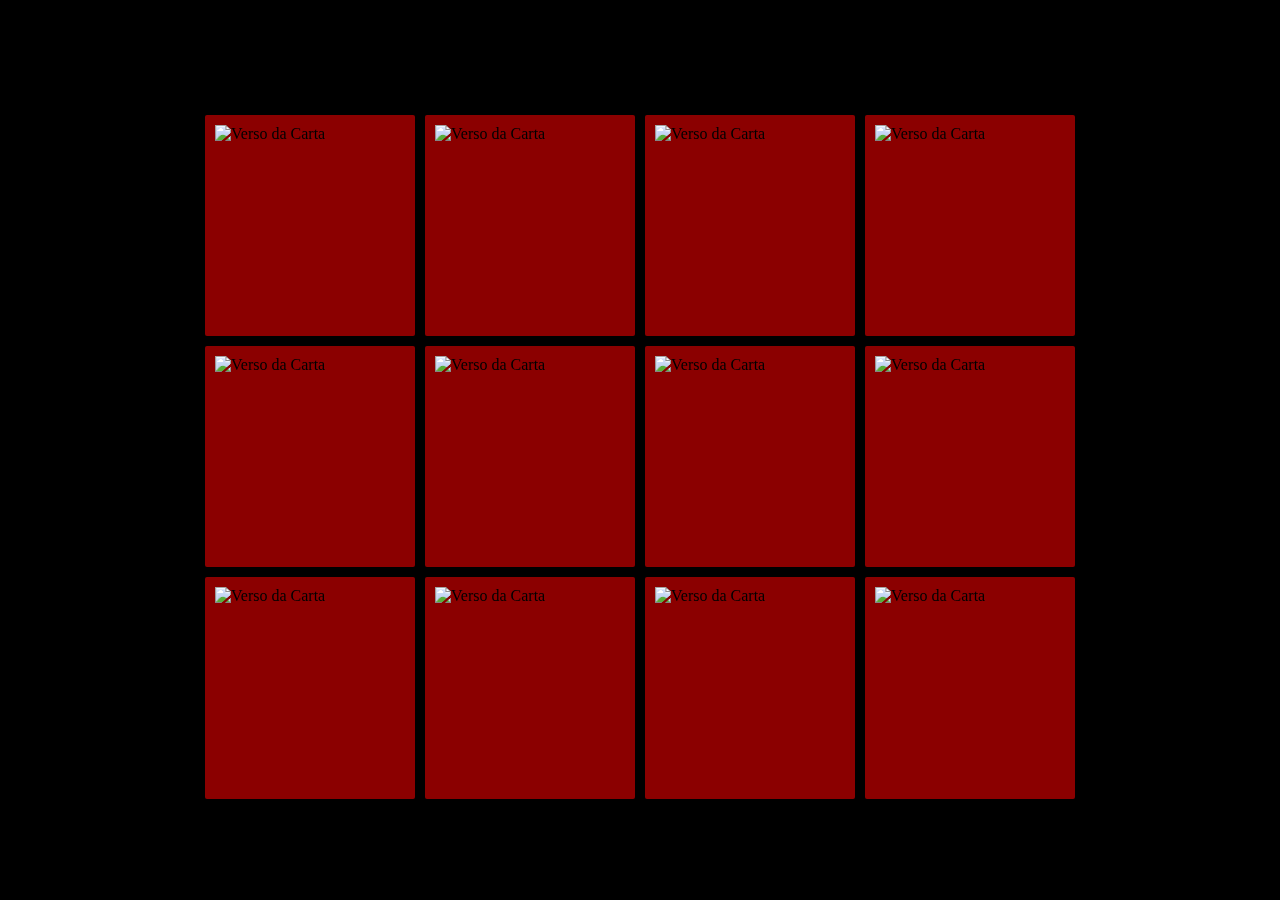
==== index.html @ ece1444c "Add files via upload" ====
<!DOCTYPE html>
<html lang="en">
<head>
  <meta charset="UTF-8">

  <title>Jogo da Memória</title>

  <link rel="stylesheet" href="./styles.css">
</head>
<body>
    <section class="memory-game">
      <div class="memory-card" data-framework="crash">
          <img class="front-face" src="img/1.png" alt="Face da Carta">
          <img class="back-face" src="img/fundo_carta.png" alt="Verso da Carta">
        </div>
      
        <div class="memory-card" data-framework="donkeykong">
          <img class="front-face" src="img/2.png" alt="Face da Carta">
          <img class="back-face" src="img/fundo_carta.png" alt="Verso da Carta">
        </div>
      
        <div class="memory-card" data-framework="mario">
          <img class="front-face" src="img/3.png" alt="Face da Carta">
          <img class="back-face" src="img/fundo_carta.png" alt="Verso da Carta">
        </div>
      
        <div class="memory-card" data-framework="pacman">
          <img class="front-face" src="img/4.png" alt="Face da Carta">
          <img class="back-face" src="img/fundo_carta.png" alt="Verso da Carta">
        </div>
      
        <div class="memory-card" data-framework="Sonic">
          <img class="front-face" src="img/5.png" alt="Face da Carta">
          <img class="back-face" src="img/fundo_carta.png" alt="Verso da Carta">
        </div>
      
        <div class="memory-card" data-framework="yoshi">
          <img class="front-face" src="img/6.png" alt="Face da Carta">
          <img class="back-face" src="img/fundo_carta.png" alt="Verso da Carta">
        </div>
        <div class="memory-card" data-framework="crash">
          <img class="front-face" src="img/1.png" alt="Face da Carta">
          <img class="back-face" src="img/fundo_carta.png" alt="Verso da Carta">
        </div>
      
        <div class="memory-card" data-framework="donkeykong">
          <img class="front-face" src="img/2.png" alt="Face da Carta">
          <img class="back-face" src="img/fundo_carta.png" alt="Verso da Carta">
        </div>
      
        <div class="memory-card" data-framework="mario">
          <img class="front-face" src="img/3.png" alt="Face da Carta">
          <img class="back-face" src="img/fundo_carta.png" alt="Verso da Carta">
        </div>
      
        <div class="memory-card" data-framework="pacman">
          <img class="front-face" src="img/4.png" alt="Face da Carta">
          <img class="back-face" src="img/fundo_carta.png" alt="Verso da Carta">
        </div>
      
        <div class="memory-card" data-framework="Sonic">
          <img class="front-face" src="img/5.png" alt="Face da Carta">
          <img class="back-face" src="img/fundo_carta.png" alt="Verso da Carta">
        </div>
      
        <div class="memory-card" data-framework="yoshi">
          <img class="front-face" src="img/6.png" alt="Face da Carta">
          <img class="back-face" src="img/fundo_carta.png" alt="Verso da Carta">
        </div>
      
      
      </section> 
    </body>
</html>
<script type="text/javascript">
  const cards = document.querySelectorAll('.memory-card');

  let hasFlippedCard = false;
  let lockBoard = false;
  let firstCard, secondCard;
  
  function flipCard() {
    if (lockBoard) return;
    if (this === firstCard) return;
  
    this.classList.add('flip');

    if (!hasFlippedCard) {
    hasFlippedCard = true;
    firstCard = this;
    return;
  }

 secondCard = this;
 lockBoard = true;
 
 checkForMatch();
}

  function checkForMatch() {
    let isMatch = firstCard.dataset.framework === secondCard.dataset.framework;
    isMatch ? disableCards() : unflipCards();

  }    

  function disableCards() {
  firstCard.removeEventListener('click', flipCard);
  secondCard.removeEventListener('click', flipCard);

  resetBoard();
  }

  function unflipCards() {
  setTimeout(() => {
    firstCard.classList.remove('flip');
    secondCard.classList.remove('flip');
  
  resetBoard();
    }, 1500);
  }
function resetBoard() {
  [hasFlippedCard, lockBoard] = [false, false];
  [firstCard, secondCard] = [null, null];
}
(function shuffle() {
 cards.forEach(card => {
   let randomPos = Math.floor(Math.random() * 12);
   card.style.order = randomPos;
 });
})();
cards.forEach(card => card.addEventListener('click', flipCard));
</script>
---- styles.css ----
* {
    padding: 0;
    margin: 0;
    box-sizing: border-box;
  }
body {
    height: 100vh;
    display: flex;
    background: black;
  }
  
.memory-game {
    width: 880px;
    height: 680px;
    margin: auto;
    display: flex;
    flex-wrap: wrap;
    perspective: 640px;
  }
.memory-card {
    width: calc(25% - 10px);
    height: calc(34% - 10px);
    margin: 5px;
    position: relative;
    box-shadow: 1px 1px 1px rgba(0,0,0,.3);
    transform: scale(1);
    transform-style: preserve-3d;
    transition: transform .5s;
}

.memory-card:active {
   transform: scale(0.97);
   transition: transform .2s;
 }  
.front-face,
.back-face {
    width: 100%;
    height: 100%;
    padding: 10px;
    position: absolute;
    border-radius: 2px;
    background: darkred;
    backface-visibility: hidden;
  }
  .memory-card.flip {
    transform: rotateY(180deg);
  }
  .front-face {
    transform: rotateY(180deg);
  }
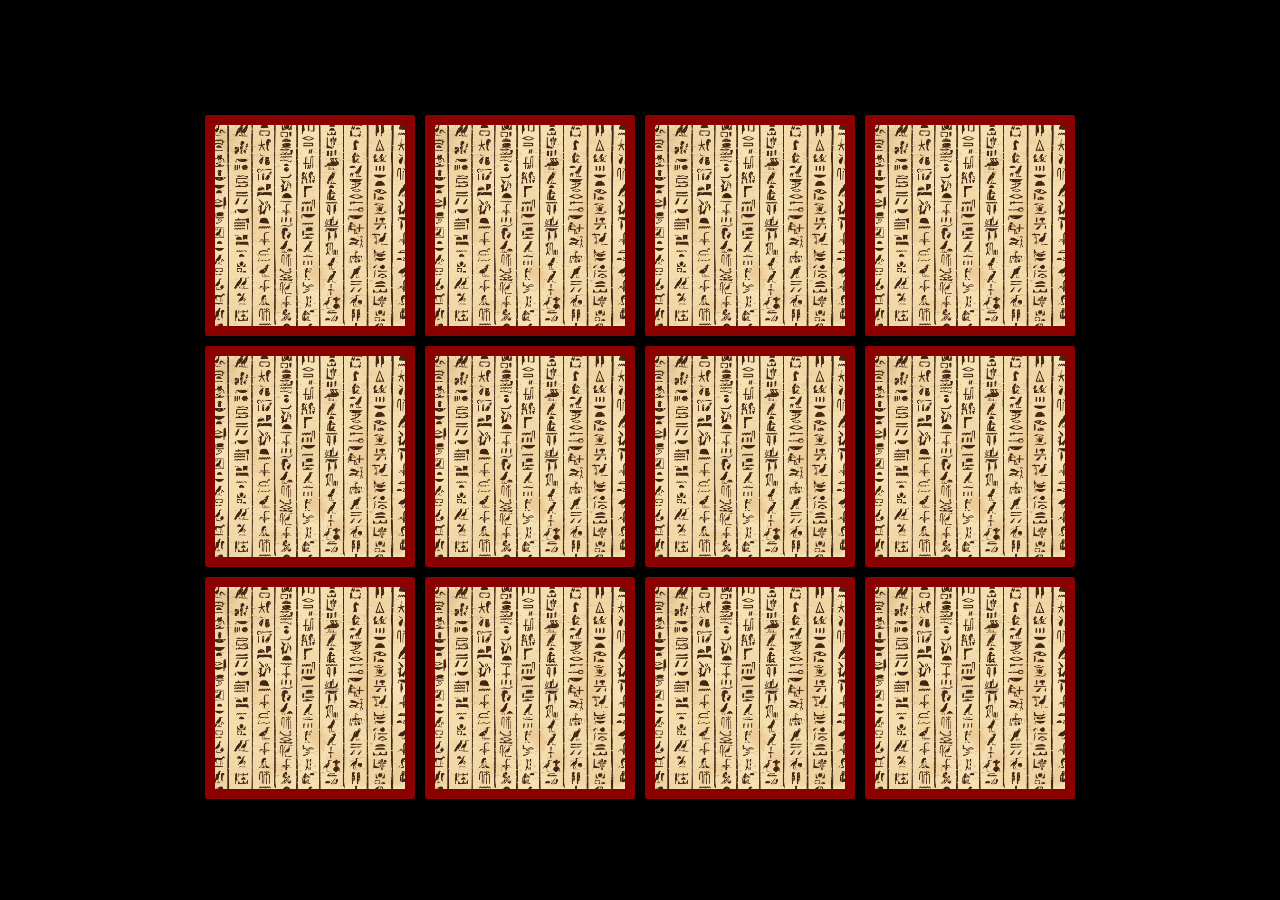
==== commit 49ef0167: "Update index.html" ====
--- a/index.html
+++ b/index.html
@@ -10,62 +10,62 @@
 <body>
     <section class="memory-game">
       <div class="memory-card" data-framework="crash">
-          <img class="front-face" src="img/1.png" alt="Face da Carta">
-          <img class="back-face" src="img/fundo_carta.png" alt="Verso da Carta">
+          <img class="front-face" src="1.png" alt="Face da Carta">
+          <img class="back-face" src="fundo_carta.png" alt="Verso da Carta">
         </div>
       
         <div class="memory-card" data-framework="donkeykong">
-          <img class="front-face" src="img/2.png" alt="Face da Carta">
-          <img class="back-face" src="img/fundo_carta.png" alt="Verso da Carta">
+          <img class="front-face" src="2.png" alt="Face da Carta">
+          <img class="back-face" src="fundo_carta.png" alt="Verso da Carta">
         </div>
       
         <div class="memory-card" data-framework="mario">
-          <img class="front-face" src="img/3.png" alt="Face da Carta">
-          <img class="back-face" src="img/fundo_carta.png" alt="Verso da Carta">
+          <img class="front-face" src="3.png" alt="Face da Carta">
+          <img class="back-face" src="fundo_carta.png" alt="Verso da Carta">
         </div>
       
         <div class="memory-card" data-framework="pacman">
-          <img class="front-face" src="img/4.png" alt="Face da Carta">
-          <img class="back-face" src="img/fundo_carta.png" alt="Verso da Carta">
+          <img class="front-face" src="4.png" alt="Face da Carta">
+          <img class="back-face" src="fundo_carta.png" alt="Verso da Carta">
         </div>
       
         <div class="memory-card" data-framework="Sonic">
-          <img class="front-face" src="img/5.png" alt="Face da Carta">
-          <img class="back-face" src="img/fundo_carta.png" alt="Verso da Carta">
+          <img class="front-face" src="5.png" alt="Face da Carta">
+          <img class="back-face" src="fundo_carta.png" alt="Verso da Carta">
         </div>
       
         <div class="memory-card" data-framework="yoshi">
-          <img class="front-face" src="img/6.png" alt="Face da Carta">
-          <img class="back-face" src="img/fundo_carta.png" alt="Verso da Carta">
+          <img class="front-face" src="6.png" alt="Face da Carta">
+          <img class="back-face" src="fundo_carta.png" alt="Verso da Carta">
         </div>
         <div class="memory-card" data-framework="crash">
-          <img class="front-face" src="img/1.png" alt="Face da Carta">
-          <img class="back-face" src="img/fundo_carta.png" alt="Verso da Carta">
+          <img class="front-face" src="1.png" alt="Face da Carta">
+          <img class="back-face" src="fundo_carta.png" alt="Verso da Carta">
         </div>
       
         <div class="memory-card" data-framework="donkeykong">
-          <img class="front-face" src="img/2.png" alt="Face da Carta">
-          <img class="back-face" src="img/fundo_carta.png" alt="Verso da Carta">
+          <img class="front-face" src="2.png" alt="Face da Carta">
+          <img class="back-face" src="fundo_carta.png" alt="Verso da Carta">
         </div>
       
         <div class="memory-card" data-framework="mario">
-          <img class="front-face" src="img/3.png" alt="Face da Carta">
-          <img class="back-face" src="img/fundo_carta.png" alt="Verso da Carta">
+          <img class="front-face" src="3.png" alt="Face da Carta">
+          <img class="back-face" src="fundo_carta.png" alt="Verso da Carta">
         </div>
       
         <div class="memory-card" data-framework="pacman">
-          <img class="front-face" src="img/4.png" alt="Face da Carta">
-          <img class="back-face" src="img/fundo_carta.png" alt="Verso da Carta">
+          <img class="front-face" src="4.png" alt="Face da Carta">
+          <img class="back-face" src="fundo_carta.png" alt="Verso da Carta">
         </div>
       
         <div class="memory-card" data-framework="Sonic">
-          <img class="front-face" src="img/5.png" alt="Face da Carta">
-          <img class="back-face" src="img/fundo_carta.png" alt="Verso da Carta">
+          <img class="front-face" src="5.png" alt="Face da Carta">
+          <img class="back-face" src="fundo_carta.png" alt="Verso da Carta">
         </div>
       
         <div class="memory-card" data-framework="yoshi">
-          <img class="front-face" src="img/6.png" alt="Face da Carta">
-          <img class="back-face" src="img/fundo_carta.png" alt="Verso da Carta">
+          <img class="front-face" src="6.png" alt="Face da Carta">
+          <img class="back-face" src="fundo_carta.png" alt="Verso da Carta">
         </div>
       
       
